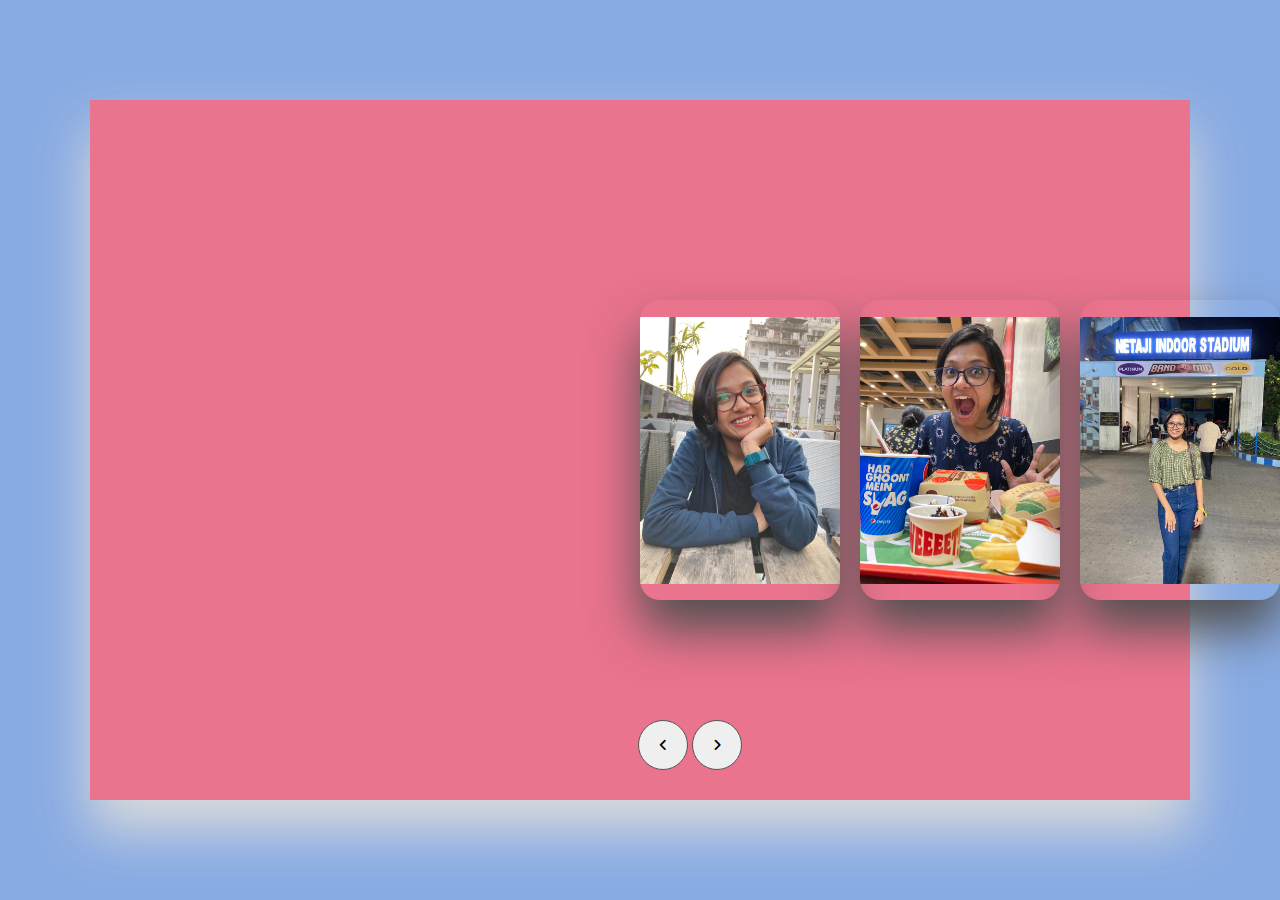
==== slider.html @ 78ae33b2 "Add files via upload" ====
<!DOCTYPE html>
<html lang="en">
<head>
    <meta charset="UTF-8">
    <meta http-equiv="X-UA-Compatible" content="IE=edge">
    <meta name="viewport" content="width=device-width, initial-scale=1.0">
    <title>Cute Memories</title>
    <link rel="icon" href="assets/icon.png" type="image/icon type">
    <link rel="stylesheet" href="format.css">
    <link rel="stylesheet" href="https://cdnjs.cloudflare.com/ajax/libs/font-awesome/6.2.0/css/all.min.css">
</head>
<body>
    <div class="container">
        <div id="slide">
            <!-- <div class="item" style="background-image: url(assets/video.jpeg;);">
                <div class="content">
                    <div class="name">Saraswati Pujo</div>
                    <div class="des">You in red ❤️</div> 
                    <button>See more</button>
                </div>
            </div> -->

            <div class="item" style="background-image: url(assets/video.jpeg;);">
                <div class="content">
                    <video autoplay loop controls>
                        <source src="assets/wish.mp4" type="video/mp4">
                      </video>
                </div>
            </div>

            <div class="item" style="background-image: url(assets/2.jpg);">
                <div class="content">
                    <div class="name">Saraswati Pujo</div>
                    <div class="des">You in red ❤️</div>
                </div>
            </div>
            <div class="item" style="background-image: url(assets/1.jpeg);">
                <div class="content">
                    <div class="name">First Meet</div>
                    <div class="des">Meye tar moddhe alada akta bepr toh ache 🌚</div>
                </div>
            </div>
            <div class="item" style="background-image: url(assets/3.jpeg);">
                <div class="content">
                    <div class="name">Burger King</div>
                    <div class="des">Aktu besi e excited burger dekhe 😂</div>
                </div>
            </div>
            <div class="item" style="background-image: url(assets/4.jpeg);">
                <div class="content">
                    <div class="name">Concert</div>
                    <div class="des">Amar Bhindeshi Tara plays in background ✨ </div>
                </div>
            </div>
            <div class="item" style="background-image: url(assets/5.jpg);">
                <div class="content">
                    <div class="name">Shopping nd Gela</div>
                    <div class="des">"Aesthetic picture tulbo bhai" 😏</div>
                </div>
            </div>
            <div class="item" style="background-image: url(assets/6.jpg);">
                <div class="content">
                    <div class="name">Park Street</div>
                    <div class="des">Eyeliner diye esechi bojhate hbe 😤</div>
                </div>
            </div>
            <div class="item" style="background-image: url(assets/7.jpeg);">
                <div class="content">
                    <div class="name">Dakshineshwar</div>
                    <div class="des">Ato sundor dekhao allowed adou 😍</div>
                </div>
            </div>
            <div class="item" style="background-image: url(assets/8.jpg);">
                <div class="content">
                    <div class="name">Pujo Shopping</div>
                    <div class="des">*Literally staring at u*</div>
                </div>
            </div>
            <div class="item" style="background-image: url(assets/9.jpg);">
                <div class="content">
                    <div class="des">Aktu khet mari inst te upload krbo naki pore bhaba jbe 🤣</div>
                </div>
            </div>
            <div class="item" style="background-image: url(assets/10.jpeg);">
                <div class="content">
                    <div class="des">Usual paglami my pagli does 🤪</div>
                </div>
            </div>
            <div class="item" style="background-image: url(assets/11.jpeg);">
                <div class="content">
                    <div class="des">Angel naki pori 👀</div>
                </div>
            </div>
            <div class="item" style="background-image: url(assets/13.jpeg);">
                <div class="content">
                    <div class="name">US BEING CRAZY 🤪</div>
                </div>
            </div>
            <div class="item" style="background-image: url(assets/12.jpeg);">
                <div class="content">
                    <div class="name">Thank God I Met U</div>
                    <div class="des">Here's to creating more cute moments with U 🥂</div>
                </div>
            </div>

            
            
        </div>
        <div class="buttons">
            <button id="prev"><i class="fa-solid fa-angle-left"></i></button>
            <button id="next"><i class="fa-solid fa-angle-right"></i></button>
        </div>
    </div>

    <script src="script.js"></script>
</body>
</html>
---- format.css ----
body{
    background-color: #89ABE3;
    overflow: hidden;
}
.container{
    position: absolute;
    left:50%;
    top:50%;
    transform: translate(-50%,-50%);
    width:1000px;
    height:600px;
    padding:50px;
    background-color: #EA738D;
    box-shadow: 0 30px 50px #dbdbdb;
}
#slide{
    width:max-content;
    margin-top:50px;
}
.item{
    width:200px;
    height:300px;
    background-position: 15% 50%;
    display: inline-block;
    transition: 0.5s;
    background-size: contain;
    background-repeat: no-repeat;
    /*background-color: #837960;*/
    position: absolute;
    z-index: 1;
    top:50%;
    transform: translate(0,-50%);
    border-radius: 20px;
    box-shadow:  0 30px 50px #505050;
}
.item:nth-child(1),
.item:nth-child(2){
    left:0;
    top:0;
    transform: translate(0,0);
    border-radius: 0;
    width:100%;
    height:100%;
    box-shadow: none;
}
.item:nth-child(3){
    left:50%;
}
.item:nth-child(4){
    left:calc(50% + 220px);
}
.item:nth-child(5){
    left:calc(50% + 440px);
}
.item:nth-child(n+6){
    left:calc(50% + 660px);
    opacity: 0;
}
.item .content{
    position: absolute;
    top:50%;
    left:100px;
    width:300px;
    text-align: left;
    padding:0;
    color:#eee;
    transform: translate(0,-50%);
    display: none;
    font-family: system-ui;
}
.item:nth-child(2) .content{
    display: block;
    z-index: 11111;
}
.item .name{
    font-size: 40px;
    font-weight: bold;
    opacity: 0;
    animation:showcontent 1s ease-in-out 1 forwards
}
.item .des{
    font-size: 20px;
    background-color: rgba(0, 0, 0, 0.1);
    margin:20px 0;
    opacity: 0;
    animation:showcontent 1s ease-in-out 0.3s 1 forwards
}
.item button{
    padding:10px 20px;
    border:none;
    opacity: 0;
    animation:showcontent 1s ease-in-out 0.6s 1 forwards
}
@keyframes showcontent{
    from{
        opacity: 0;
        transform: translate(0,100px);
        filter:blur(33px);
    }to{
        opacity: 1;
        transform: translate(0,0);
        filter:blur(0);
    }
}
.buttons{
    position: absolute;
    bottom:30px;
    z-index: 222222;
    text-align: center;
    width:100%;
}
.buttons button{
    width:50px;
    height:50px;
    border-radius: 50%;
    border:1px solid #555;
    transition: 0.5s;
}.buttons button:hover{
    background-color: #bac383;
}
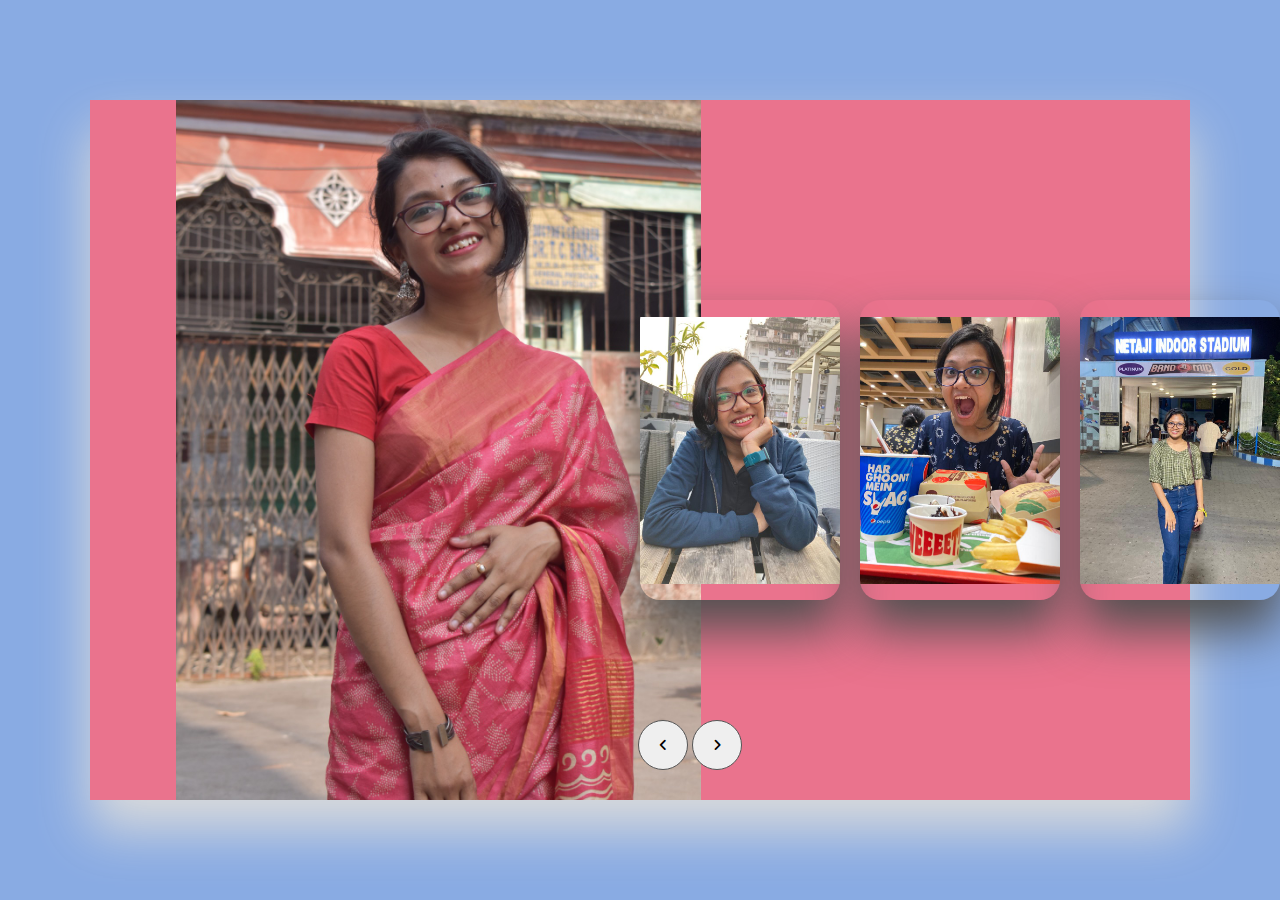
==== commit ed125743: "Add files via upload" ====
--- a/slider.html
+++ b/slider.html
@@ -28,7 +28,7 @@
                 </div>
             </div>
 
-            <div class="item" style="background-image: url(assets/2.jpg);">
+            <div class="item" style="background-image: url(assets/21.jpeg);">
                 <div class="content">
                     <div class="name">Saraswati Pujo</div>
                     <div class="des">You in red ❤️</div>
